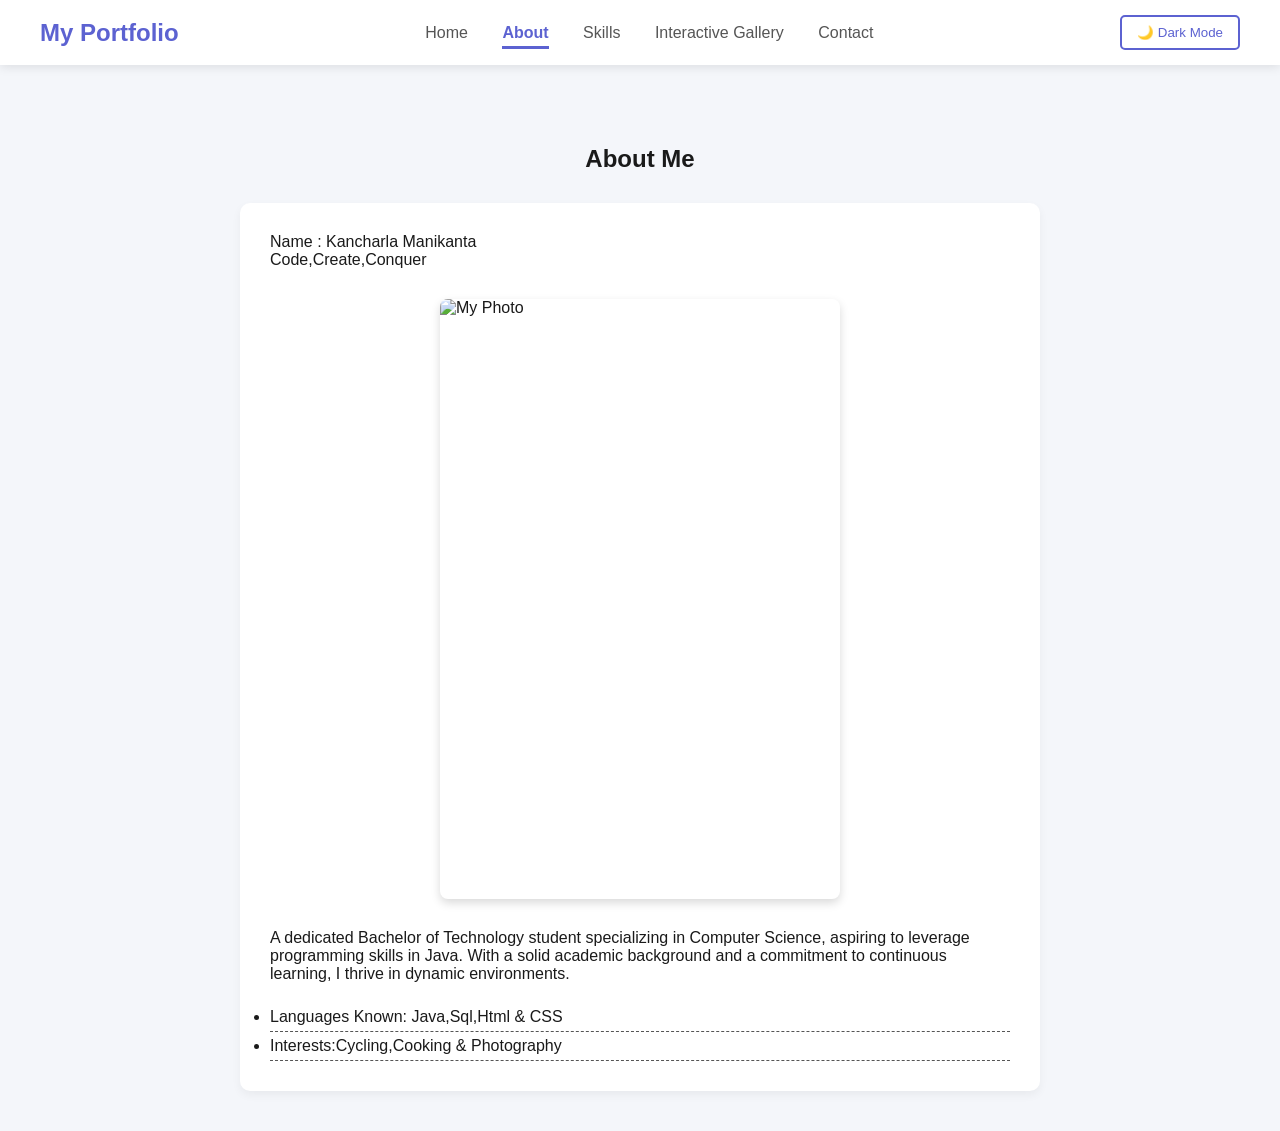
==== about.html @ f6244068 "Assessment" ====
<!DOCTYPE html>
<html lang="en" data-theme="light">
<head>
    <meta charset="UTF-8">
    <meta name="viewport" content="width=device-width, initial-scale=1.0">
    <title>Interactive Portfolio - About</title>
    <link rel="stylesheet" href="style.css">
</head>
<body>

    <header class="main-header">
        <div class="header-container container">
            <div class="logo">My Portfolio</div>
            <nav>
                <a href="index.html">Home</a>
                <a href="about.html">About</a>
                <a href="skills.html">Skills</a>
                 <a href="Interactive Gallery.html">Interactive Gallery</a>
                <a href="contact.html">Contact</a>
               
            </nav>
            <button id="theme-toggle" class="theme-toggle">🌙 Dark Mode</button>
        </div>
    </header>

    <main>
        <section id="about" class="about reveal">
            <div class="container">
                <h2> About Me</h2>
                <div class="about-info clearfix">
                    <p>Name : Kancharla Manikanta</p>
                    <p>Code,Create,Conquer</p>
                    <img src="C:\Portfolio\Image.jpeg" alt="My Photo" class="section-image-fixed">

                    <p>A dedicated Bachelor of Technology student specializing in Computer Science, aspiring to 
leverage programming skills in Java. With a solid academic background and a commitment 
to continuous learning, I thrive in dynamic environments.</p>

                    <ul class="quick-facts">
                        <li>Languages Known: Java,Sql,Html & CSS</li>
                        <li>Interests:Cycling,Cooking & Photography </li>
                    </ul>
                </div>
            </div>
        </section>
    </main>

    <script src="script.js" defer></script>
</body>
</html>
---- style.css ----
:root {
   
    --color-primary: #5c62d1;
    --color-background-light: #f4f6fa;
    --color-background-card: #ffffff;
    --color-text-main: #1a1a1a;
    --color-text-secondary: #555555;
    scroll-behavior: smooth;
}

[data-theme='dark'] {

    --color-background-light: #1a1a2e;
    --color-background-card: #272c44;
    --color-text-main: #f0f0f0;
    --color-text-secondary: #aaaaaa;
}

* {
    box-sizing: border-box;
    margin: 0;
    padding: 0;
}

body {
    background-color: var(--color-background-light);
    color: var(--color-text-main);
    font-family: 'Segoe UI', Tahoma, Geneva, Verdana, sans-serif;
    cursor: default; 
}


.theme-transition {
    transition: background-color 0.5s ease; 
}

h1, h2, h3 {
    color: var(--color-text-main);
}

section {
    padding: 80px 5% 40px;
    min-height: 100vh;
}

.container {
    max-width: 1200px;
    margin: 0 auto;
}

.main-header {
    position: sticky; 
    top: 0;
    z-index: 1000;
    background-color: var(--color-background-card);
    box-shadow: 0 2px 10px rgba(0, 0, 0, 0.1);
    transition: background-color 0.3s;
}

.header-container {
    display: flex;
    justify-content: space-between;
    align-items: center;
    padding: 15px 0;
}

.logo {
    font-size: 1.5rem;
    font-weight: bold;
    color: var(--color-primary);
}

nav a {
    margin: 0 15px;
    text-decoration: none;
    color: var(--color-text-secondary);
    font-weight: 500;
    transition: color 0.2s, border-bottom 0.2s; 
    padding-bottom: 5px; 
    border-bottom: 2px solid transparent; 
}

nav a:hover {
    color: var(--color-primary);
    border-bottom: 2px solid var(--color-primary); 
}

nav a.active-nav {
    color: var(--color-primary); 
    font-weight: 700; 
    border-bottom: 3px solid var(--color-primary); 
}

.theme-toggle {
    padding: 8px 15px;
    border: 2px solid var(--color-primary);
    border-radius: 5px;
    background-color: transparent;
    color: var(--color-primary);
    cursor: pointer;
    transition: background-color 0.2s, transform 0.1s;
}

.theme-toggle:hover {
    background-color: rgba(92, 98, 209, 0.1);
}

.theme-toggle:active {
    transform: scale(0.98); 
}


a, button, .gallery-item {
    cursor: pointer; 
}

:root {
    
    --color-primary: #5c62d1;
    --color-background-light: #f4f6fa;
    --color-background-card: #ffffff;
    --color-text-main: #1a1a1a;
    --color-text-secondary: #555555;
    scroll-behavior: smooth;
}

[data-theme='dark'] {
    
    --color-background-light: #1a1a2e;
    --color-background-card: #272c44;
    --color-text-main: #f0f0f0;
    --color-text-secondary: #aaaaaa;
}

* {
    box-sizing: border-box;
    margin: 0;
    padding: 0;
}

body {
    background-color: var(--color-background-light);
    color: var(--color-text-main);
    font-family: 'Segoe UI', Tahoma, Geneva, Verdana, sans-serif;
    transition: background-color 0.3s, color 0.3s;
}

h1, h2, h3 {
    color: var(--color-text-main);
}

section {
    padding: 80px 5% 40px;
    min-height: 100vh;
}

.container {
    max-width: 1200px;
    margin: 0 auto;
}

.main-header {
    position: sticky;
    top: 0;
    z-index: 1000;
    background-color: var(--color-background-card);
    box-shadow: 0 2px 10px rgba(0, 0, 0, 0.1);
    transition: background-color 0.3s;
}

.header-container {
    display: flex;
    justify-content: space-between;
    align-items: center;
    padding: 15px 0;
}

.logo {
    font-size: 1.5rem;
    font-weight: bold;
    color: var(--color-primary);
}

nav a {
    margin: 0 15px;
    text-decoration: none;
    color: var(--color-text-secondary);
    font-weight: 500;
    transition: color 0.2s;
}

nav a:hover {
    color: var(--color-primary);
}

.theme-toggle {
    padding: 8px 15px;
    border: 2px solid var(--color-primary);
    border-radius: 5px;
    background-color: transparent;
    color: var(--color-primary);
    cursor: pointer;
    transition: background-color 0.2s, transform 0.1s;
}

.theme-toggle:hover {
    background-color: rgba(92, 98, 209, 0.1);
}

.theme-toggle:active {
    transform: scale(0.98); 
}

.hero {
    display: flex;
    align-items: center;
    justify-content: center;
    text-align: center;
    min-height: calc(100vh - 70px);
    position: relative;
}

.hero h1 {
    font-size: 3.5rem;
    margin-bottom: 20px;
    line-height: 1.2;
    opacity: 0;
    animation: fadeIn 1s ease-out 0.5s forwards;
}

.tagline {
    font-size: 1.8rem;
    font-weight: 300;
    margin-bottom: 40px;
    color: var(--color-text-secondary);
    overflow: hidden; 
    display: block;
}

.tagline span {
    display: inline-block;
    opacity: 0;
    transform: translateY(20px);
    animation: slideUp 0.6s ease-out forwards;
}

@keyframes fadeIn {
    to { opacity: 1; }
}

@keyframes slideUp {
    to { opacity: 1; transform: translateY(0); }
}

.cta-button {
    
    padding: 15px 30px;
    font-size: 1.1rem;
    font-weight: 600;
    border: none;
    border-radius: 8px;
    background-color: var(--color-primary);
    color: white;
    cursor: pointer;
    text-decoration: none;
    display: inline-block;
    box-shadow: 0 4px 15px rgba(92, 98, 209, 0.4);
    transition: transform 0.15s, background-color 0.2s;
}

.cta-button:hover {
    background-color: #4a50a8;
    transform: translateY(-2px);
}



.gallery h2 {
    text-align: center;
    margin-bottom: 40px;
    font-size: 2.5rem;
}

.gallery-grid {
    display: grid;
    grid-template-columns: repeat(auto-fit, minmax(280px, 1fr));
    gap: 20px;
}

.gallery-item {
    position: relative;
    overflow: hidden;
    border-radius: 8px;
    cursor: pointer;
    box-shadow: 0 4px 10px rgba(0, 0, 0, 0.1);
    transition: transform 0.3s ease;
}

.gallery-item:hover {
    transform: scale(1.03); 
}
.gallery-item img {
    width: 100%;
    height: 100%;
    object-fit: cover;
    display: block;
    
}
.gallery-item {
   
    width: 400px;
    height: 300px; 
    overflow: hidden; 
}


.gallery-item img {
    display: block; 
    width: 100%;
    height: 100%;
    object-fit: cover; 
    

    transition: transform 0.5s ease-in-out; 
}


.gallery-item:hover img {
   
    transform: scale(1.1); 
}

.lightbox-overlay {
    position: fixed;
    top: 0;
    left: 0;
    width: 100%;
    height: 100%;
    background: rgba(0, 0, 0, 0.9);
    z-index: 2000;
    display: none; 
    justify-content: center;
    align-items: center;
    opacity: 0;
    transition: opacity 0.3s;
}

.lightbox-overlay.active {
    display: flex;
    opacity: 1;
}

.lightbox-content {
    background: var(--color-background-card);
    padding: 20px;
    border-radius: 10px;
    position: relative;
    max-width: 90%;
    max-height: 90%;
    box-shadow: 0 0 20px rgba(0, 0, 0, 0.5);
}

.lightbox-content img {
    max-width: 100%;
    max-height: 75vh;
    display: block;
    margin: 0 auto 15px;
}

.lightbox-close {
    position: absolute;
    top: 10px;
    right: 20px;
    font-size: 2rem;
    color: var(--color-text-main);
    background: none;
    border: none;
    cursor: pointer;
}


.about h2, .skills h2, .contact h2 {
    text-align: center;
    margin-bottom: 30px;
}

.about-info, .skills-list, .contact-info {
    background-color: var(--color-background-card);
    padding: 30px;
    border-radius: 10px;
    box-shadow: 0 4px 10px rgba(0, 0, 0, 0.05);
    max-width: 800px;
    margin: 0 auto;
}

.avatar {
    width: 50px;
    height: 50px;
    border-radius: 50%;
    object-fit: cover;
    margin-right: 30px;
    float: left;
    margin-bottom: 20px;
}

.quick-facts {
    padding: 0;
    margin-top: 20px;
}

.quick-facts li {
    padding: 5px 0;
    border-bottom: 1px dashed var(--color-text-secondary);
}

.clearfix::after {
    content: "";
    clear: both;
    display: table;
}


@media (max-width: 768px) {
    .hero h1 {
        font-size: 2.5rem;
    }
    
    .tagline {
        font-size: 1.4rem;
    }
    
    .header-container {
        flex-wrap: wrap;
        justify-content: center;
        padding: 10px 0;
    }
    
    nav {
        order: 2;
        width: 100%;
        text-align: center;
        padding-top: 10px;
    }
    .contact-links {
        flex-direction: column;
        gap: 10px;
    }
    .contact-button {
        width: 100%; 
    }
    
    .theme-toggle {
        order: 1;
    }

    .about-info {
        padding: 20px;
    }

    .avatar {
        float: none;
        margin: 0 auto 20px;
        display: block;
    }

    .gallery-grid {
        grid-template-columns: 1fr; 
    }
}

.reveal {
    
    opacity: 0;
    transform: translateY(50px); 
    transition: opacity 0.8s ease-out, transform 0.8s ease-out;
}


.reveal.active {
    opacity: 1;
    transform: translateY(0);
}
.section-image-fixed {
    width: 400px; 
    height: 600px; 
    object-fit: cover;
    display: block;
    margin: 30px auto;
    border-radius: 8px;
    box-shadow: 0 4px 10px rgba(0, 0, 0, 0.15);
}


@media (max-width: 768px) {
   
    .section-image-fixed {
        width: 100%; 
        height: auto;
        max-height: 300px;
    }
}.contact-links {
    display: flex;
    justify-content: center;
    gap: 20px; 
    margin-top: 30px;
    flex-wrap: wrap; 
}

.contact-button {
    padding: 12px 25px;
    font-size: 1.05rem;
    font-weight: 600;
    border: 2px solid var(--color-primary);
    border-radius: 6px;
    text-decoration: none;
    display: inline-block;
    transition: background-color 0.2s, color 0.2s, transform 0.1s;
    text-align: center;
}
.email-button {
    background-color: var(--color-primary);
    color: white;
    box-shadow: 0 4px 10px rgba(92, 98, 209, 0.4);
}

.email-button:hover {
    background-color: #4a50a8;
    transform: translateY(-1px);
}


.linkedin-button, .github-button {
    background-color: transparent;
    color: var(--color-primary);
}

.linkedin-button:hover, .github-button:hover {
    background-color: rgba(92, 98, 209, 0.1); 
    color: var(--color-primary);
    transform: translateY(-1px);
}.certificate-grid {
    display: grid;
    grid-template-columns: repeat(auto-fit, minmax(320px, 1fr));
    gap: 25px; 
    justify-content: center;
    padding: 20px 0;
    overflow: hidden; 
}

.certificate-item {
    float: none; 
    position: static;
    margin: 0 !important; 
    
    overflow: hidden; 
    background-color: var(--color-background-card);
    box-shadow: 0 5px 15px rgba(0, 0, 0, 0.1); 
    border-radius: 8px; 
    transition: transform 0.3s ease;
    aspect-ratio: 4 / 3; 
}

.certificate-item:hover {
    transform: translateY(-5px); 
    box-shadow: 0 8px 20px rgba(0, 0, 0, 0.15);
}

.certificate-item img {
   
    width: 100%; 
    height: 100%; 
    object-fit: cover; 
    display: block; 
}
.certificates h2 {
    text-align: center;
    margin-bottom: 40px;
    font-size: 2.5rem;
}



@media (max-width: 400px) {
    .certificate-grid {
        grid-template-columns: 1fr;
    }
}
.hobbies h2 {
    text-align: center;
    margin-bottom: 40px;
    font-size: 2.5rem;
}

.hobbies-grid {
    display: grid;
    grid-template-columns: repeat(auto-fit, minmax(300px, 1fr));
    gap: 30px;
    padding: 20px 0;
}

.hobby-item {
    position: relative; 
    overflow: hidden;
    border-radius: 8px;
    aspect-ratio: 4 / 3; 
    cursor: pointer;
    box-shadow: 0 4px 10px rgba(0, 0, 0, 0.1);
}

.hobby-item img {
    width: 100%;
    height: 100%;
    object-fit: cover;
    display: block;
    transition: transform 0.4s ease;
}

.hobby-item:hover img {
    transform: scale(1.05); 
}


.text-overlay {
    
    position: absolute;
    top: 0;
    left: 0;
    width: 100%;
    height: 100%;
    padding: 20px;
    
    background: rgba(0, 0, 0, 0.75);
    color: white;
    
    display: flex;
    flex-direction: column;
    justify-content: flex-end;
    opacity: 0;
    transform: translateY(100%);
    transition: opacity 0.4s ease, transform 0.4s ease;
    z-index: 10; 
}

.hobby-item:hover .text-overlay {
   
    opacity: 1;
    transform: translateY(0);
}

.text-overlay h3 {
    color: white; 
    margin-bottom: 5px;
    font-size: 1.5rem;
}

.text-overlay p {
    font-size: 0.95rem;
}
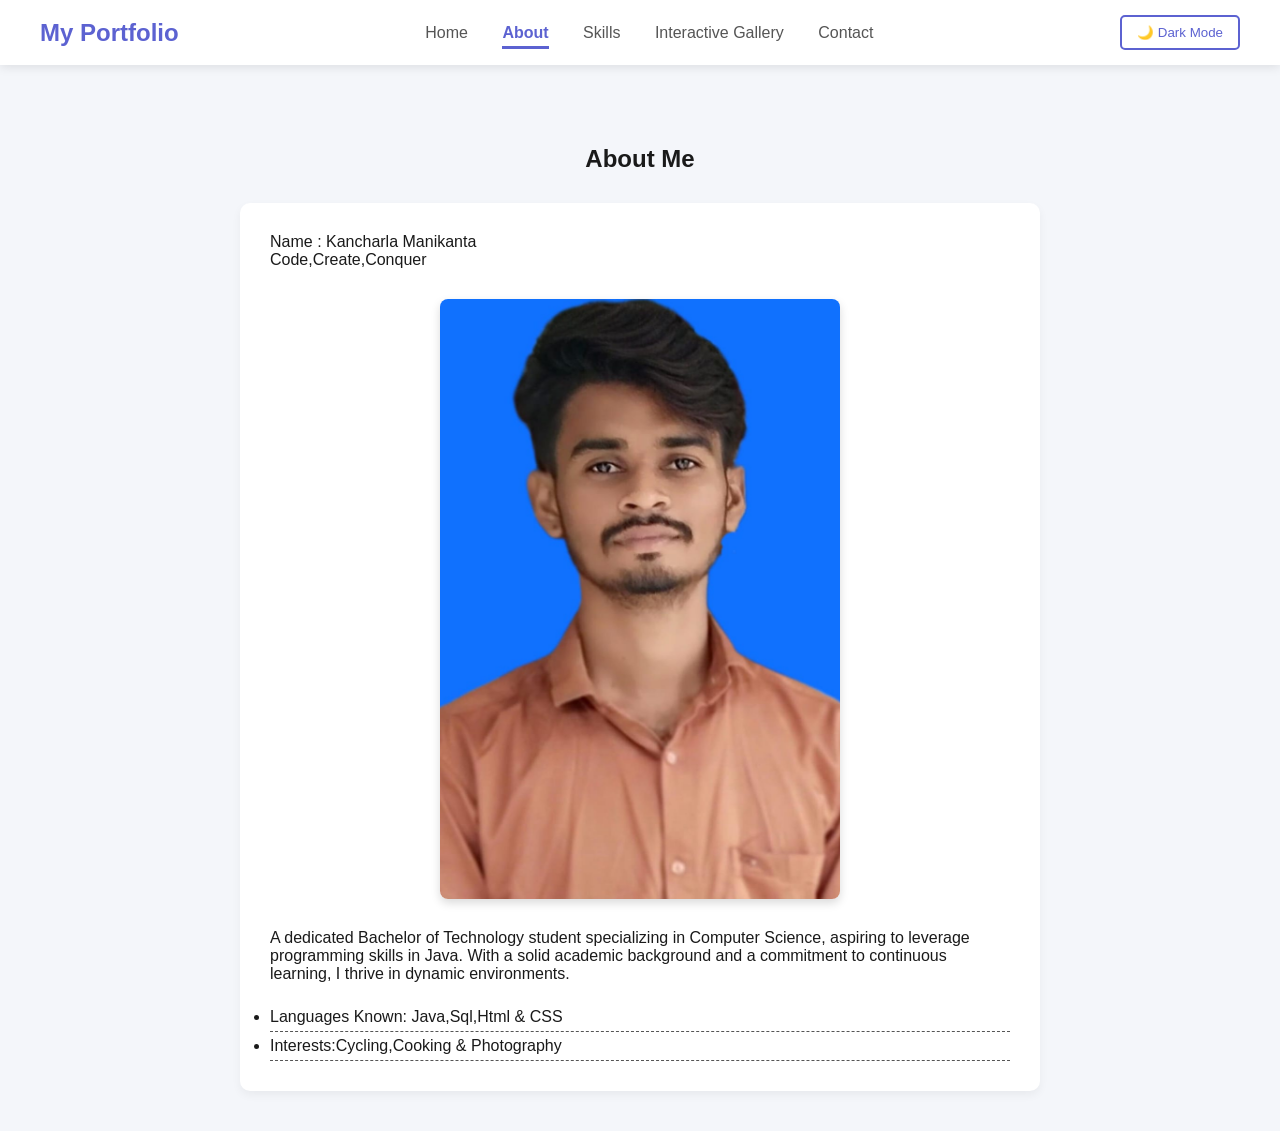
==== commit 34791887: "Update image source path in about.html" ====
--- a/about.html
+++ b/about.html
@@ -30,7 +30,7 @@
                 <div class="about-info clearfix">
                     <p>Name : Kancharla Manikanta</p>
                     <p>Code,Create,Conquer</p>
-                    <img src="C:\Portfolio\Image.jpeg" alt="My Photo" class="section-image-fixed">
+                    <img src="Image.jpeg" alt="My Photo" class="section-image-fixed">
 
                     <p>A dedicated Bachelor of Technology student specializing in Computer Science, aspiring to 
 leverage programming skills in Java. With a solid academic background and a commitment 
@@ -47,4 +47,4 @@
 
     <script src="script.js" defer></script>
 </body>
-</html>+</html>
